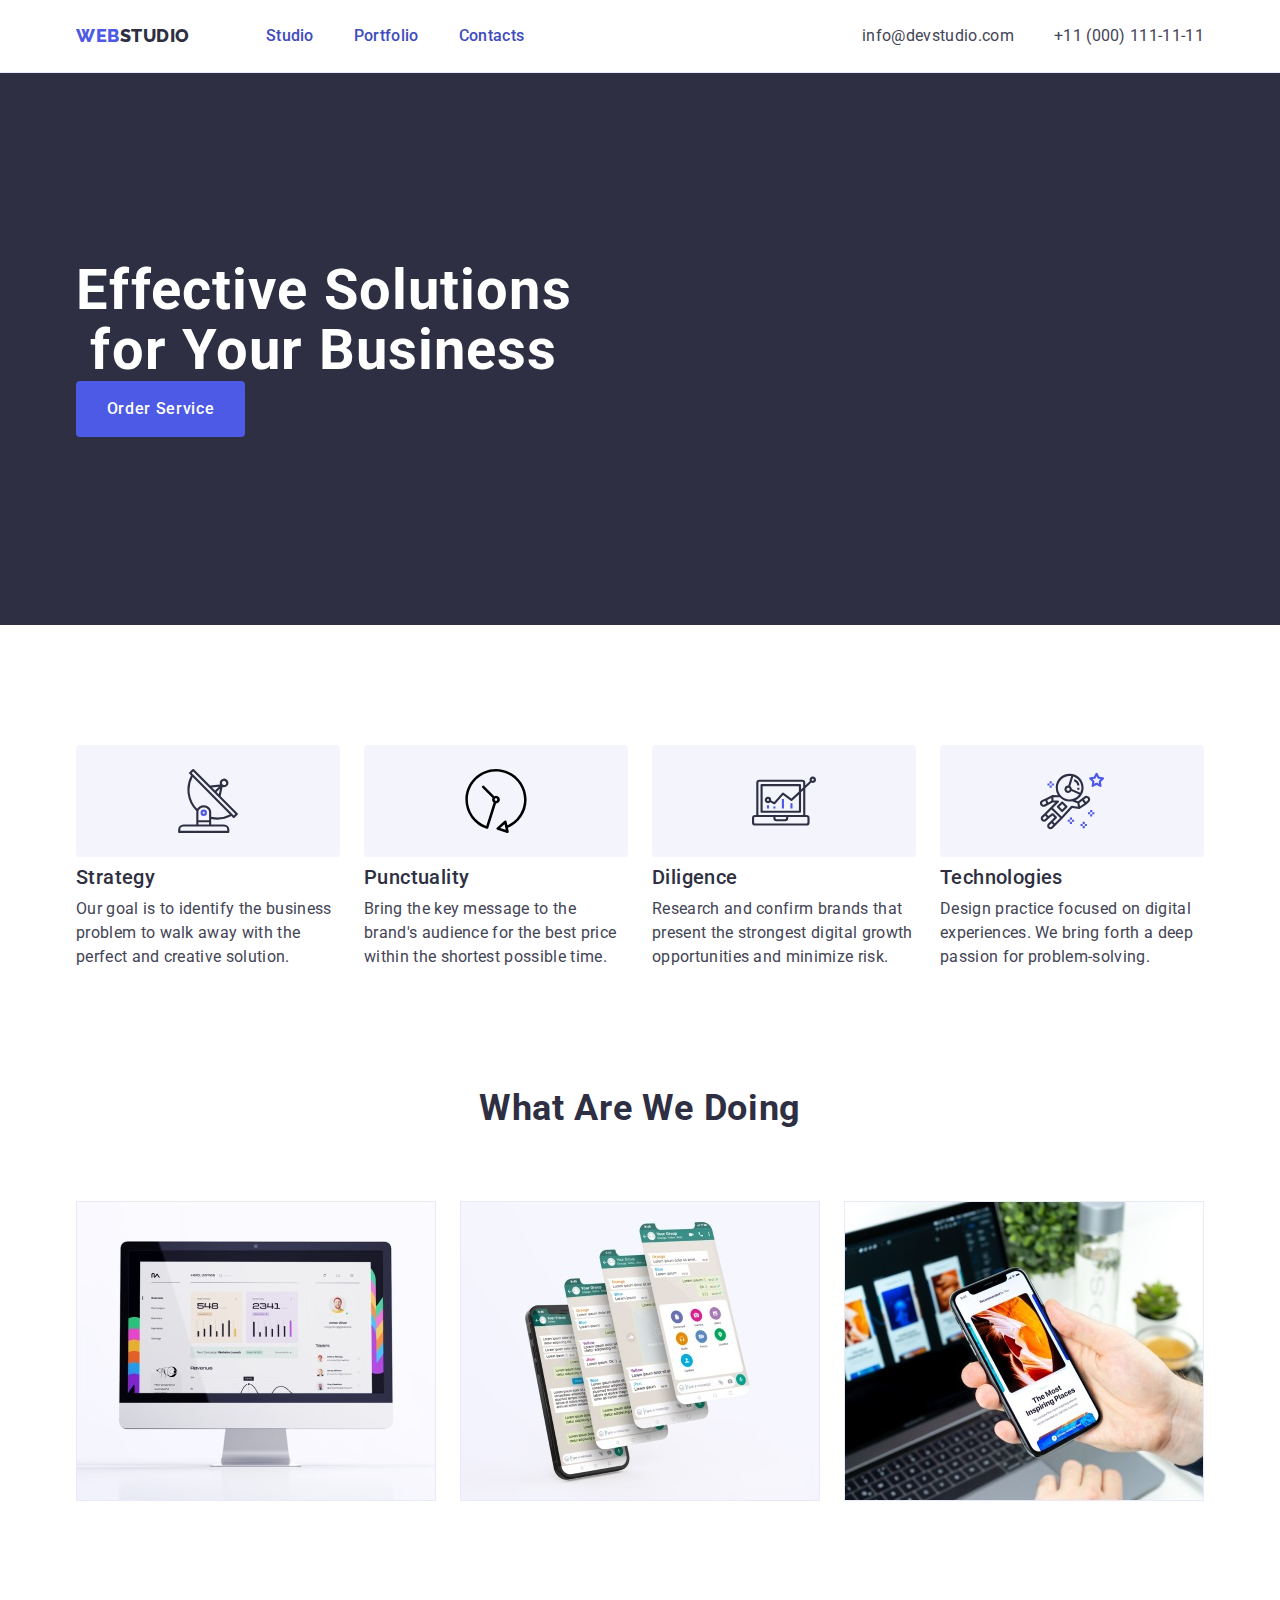
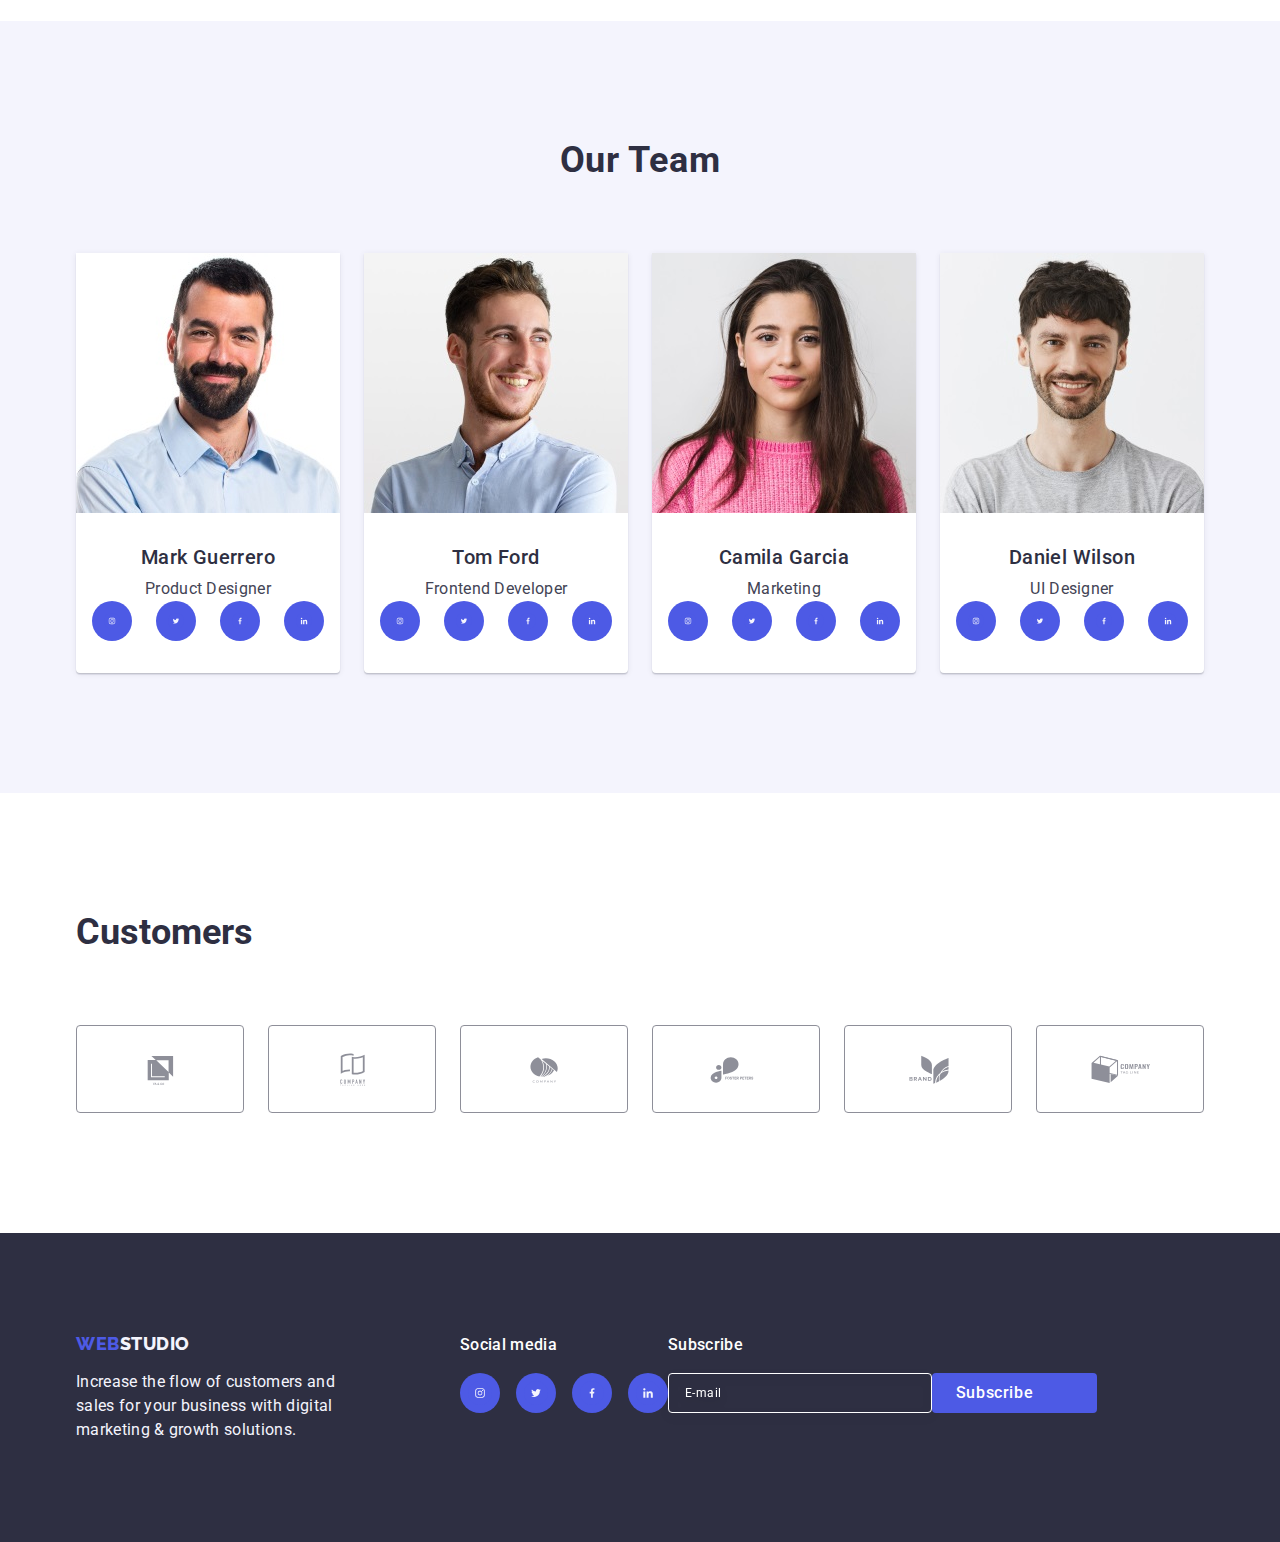
==== index.html @ 35900d27 "4" ====
<!DOCTYPE html>
<html lang="en">
  <head>
    <meta charset="UTF-8" />
    <meta http-equiv="X-UA-Compatible" content="IE=edge" />
    <meta name="viewport" content="width=device-width, initial-scale=1.0" />
    <meta name="description" content="WebStudio - effective solutions for your business" />
    <link rel="preconnect" href="https://fonts.googleapis.com">
    <link rel="preconnect" href="https://fonts.gstatic.com" crossorigin>
    <link href="https://fonts.googleapis.com/css2?family=Raleway:wght@800&family=Roboto:wght@400;500;700;900&display=swap" rel="stylesheet">
    <link rel="stylesheet" href="https://cdn.jsdelivr.net/npm/modern-normalize@2.0.0/modern-normalize.min.css">
    <link rel="stylesheet" href="./css/styles.css" />
    <title>WebStudio</title>
  </head>
  <body>
    <!--Header section-->
    <header class="header">
      <div class="cont container">
      <nav class="nav">
        <a href="./index.html" class="link link-logo">Web<span class="stu">Studio</span></a>
        <ul class="list listnav">
          <li><a href="./index.html" class="link link-nav">Studio</a></li>
          <li><a href="./portfolio.html" class="link link-nav">Portfolio</a></li>
          <li><a href="" class="link link-nav">Contacts</a></li>
        </ul>
      </nav>
      <address class="adress">
      <ul class="list listi">
        <li><a href="mailto:info@devstudio.com" class="link link-ad">info@devstudio.com</a></li>
        <li><a href="tel:+110001111111" class="link link-ad">+11 (000) 111-11-11</a></li>
      </ul> 
      </address>
      </div>
    </header>
  <!-- Main block -->
    <main> 
      <!--Section 1-->
<section class="sec">
  <div class="container"> 
  <h1 class="has">Effective Solutions for Your Business</h1>
  <button class="but" type="button" data-modal-open>Order Service</button>
  </div>
</section>
      <!--Section 2-->
<section class="sect"> 
  <div class="container">
  <h2 class="visually-hidden">Section 2</h2>
  <ul class="list liss">
    <li class="lili"> <div class="icons"><svg width="64" height="64"><use href="./images/icons.svg#antenna-1"></use></svg></div><h3 class="zagolovok">Strategy</h3>
    <p class="paragraf">Our goal is to identify the business problem to walk away with the perfect and creative solution.</p>
    </li>
    <li class="lili"><div class="icons"><svg width="64" height="64"><use href="./images/icons.svg#Vector"></use></svg></div><h3 class="zagolovok">Punctuality</h3>
    <p class="paragraf">Bring the key message to the brand's audience for the best price within the shortest possible time.</p>
    </li>
    <li class="lili"><div class="icons"><svg width="64" height="64"><use href="./images/icons.svg#diagram-1"></use></svg></div><h3 class="zagolovok">Diligence</h3>
    <p class="paragraf">Research and confirm brands that present the strongest digital growth opportunities and minimize risk.</p>
    </li>
    <li class="lili"><div class="icons"><svg width="64" height="64"><use href="./images/icons.svg#astronaut-1"></use></svg></div><h3 class="zagolovok">Technologies</h3>
    <p class="paragraf">Design practice focused on digital experiences. We bring forth a deep passion for problem-solving.</p>
    </li>
  </ul>  
</div>
</section>
      <!--Section 3-->
      <section class="sectio"> 
        <div class="container">
  <h2 class="zgg">What are we doing</h2>
        <ul class="list liss">
        <li class="lilit"><img src="./images/hero/im1.jpg" alt="Data Analysis" width="360" height="300"></li>
        <li class="lilit"><img src="./images/hero/im2.jpg" alt="Social Media and Messenger Analysis" width="360" height="300"></li>
        <li class="lilit"><img src="./images/hero/im3.jpg" alt="Synchronization of business processes in a mobile phone and on a computer" width="360" height="300"></li>
          </ul>
        </div>
      </section>
      <!--Section 4-->
      <section class="secn">
        <div class="container">
        <h2 class="zgg">Our Team</h2>
        
        <ul class="list liss">
          <li class="pun"><img src="./images/team/img1.jpg" alt="Product Designer Mark Guerrero" width="264" height="260">
            <div class="employ">
              <h3 class="zagolovok zago">Mark Guerrero</h3>
          <p class="paragraf para">Product Designer</p>
          <ul class="social">
            <li class="soc"><a href="" class="posil"><svg class="svgclas" width="16" height="16"><use href="./images/icons.svg#Instagram"></use></svg></a></li>
            <li class="soc"><a href="" class="posil"><svg class="svgclas" width="16" height="16"><use href="./images/icons.svg#Twitter"></use></svg></a></li>
            <li class="soc"><a href="" class="posil"><svg class="svgclas" width="16" height="16"><use href="./images/icons.svg#Facebook"></use></svg></a></li>
            <li class="soc"><a href="" class="posil"><svg class="svgclas" width="16" height="16"><use href="./images/icons.svg#Linkedin"></use></svg></a></li>
                          </ul>
        </div></li>
          <li class="pun"><img src="./images/team/img2.jpg" alt="Frontend Developer Tom Ford" width="264" height="260">
            <div class="employ">
              <h3 class="zagolovok zago">Tom Ford</h3>
            <p class="paragraf para">Frontend Developer</p>
            <ul class="social">
              <li class="soc"><a href="" class="posil"><svg class="svgclas" width="16" height="16"><use href="./images/icons.svg#Instagram"></use></svg></a></li>
              <li class="soc"><a href="" class="posil"><svg class="svgclas" width="16" height="16"><use href="./images/icons.svg#Twitter"></use></svg></a></li>
              <li class="soc"><a href="" class="posil"><svg class="svgclas" width="16" height="16"><use href="./images/icons.svg#Facebook"></use></svg></a></li>
              <li class="soc"><a href="" class="posil"><svg class="svgclas" width="16" height="16"><use href="./images/icons.svg#Linkedin"></use></svg></a></li>
                            </ul>
          </div></li>
          <li class="pun"><img src="./images/team/img3.jpg" alt="Marketing Camila Garcia" width="264" height="260"><div class="employ">
            <h3 class="zagolovok zago">Camila Garcia</h3>
            <p class="paragraf para">Marketing</p> 
            <ul class="social">
              <li class="soc"><a href="" class="posil"><svg class="svgclas" width="16" height="16"><use href="./images/icons.svg#Instagram"></use></svg></a></li>
              <li class="soc"><a href="" class="posil"><svg class="svgclas" width="16" height="16"><use href="./images/icons.svg#Twitter"></use></svg></a></li>
              <li class="soc"><a href="" class="posil"><svg class="svgclas" width="16" height="16"><use href="./images/icons.svg#Facebook"></use></svg></a></li>
              <li class="soc"><a href="" class="posil"><svg class="svgclas" width="16" height="16"><use href="./images/icons.svg#Linkedin"></use></svg></a></li>
                            </ul></div></li>
          <li class="pun"><img src="./images/team/img4.jpg" alt="UI Designer Daniel Wilson" width="264" height="260"><div class="employ">
            <h3 class="zagolovok zago">Daniel Wilson</h3>
            <p class="paragraf para">UI Designer</p>
            <ul class="social">
              <li class="soc"><a href="" class="posil"><svg class="svgclas" width="16" height="16"><use href="./images/icons.svg#Instagram"></use></svg></a></li>
              <li class="soc"><a href="" class="posil"><svg class="svgclas" width="16" height="16"><use href="./images/icons.svg#Twitter"></use></svg></a></li>
              <li class="soc"><a href="" class="posil"><svg class="svgclas" width="16" height="16"><use href="./images/icons.svg#Facebook"></use></svg></a></li>
              <li class="soc"><a href="" class="posil"><svg class="svgclas" width="16" height="16"><use href="./images/icons.svg#Linkedin"></use></svg></a></li>
                            </ul>
          </div></li>
     </ul>     
    </div>
      </section>
      <!--Section 5-->
      <section class="sectii">
        <div class="container">
<h2 class="zaz">Customers</h2>
<ul class="spis">
<li class="persh"><a href="" class="pos"><svg class="citi" width="104" height="56"><use href="./images/icons.svg#Client-1"></use></svg></a></li>
<li class="persh"><a href="" class="pos"><svg class="citi" width="104" height="56"><use href="./images/icons.svg#Client-2"></use></svg></a></li>
<li class="persh"><a href="" class="pos"><svg class="citi" width="104" height="56"><use href="./images/icons.svg#Client-3"></use></svg></a></li>
<li class="persh"><a href="" class="pos"><svg class="citi" width="104" height="56"><use href="./images/icons.svg#Client-4"></use></svg></a></li>
<li class="persh"><a href="" class="pos"><svg class="citi" width="104" height="56"><use href="./images/icons.svg#Client-5"></use></svg></a></li>
<li class="persh"><a href="" class="pos"><svg class="citi" width="104" height="56"><use href="./images/icons.svg#Client-6"></use></svg></a></li>
</ul>
        </div>
      </section>
      </main>
     <!--Footer Section--> 
     <footer class="foo"> 
      <div class="container con">
        <div class="divcla">
      <a href="./index.html" class="link link-logo logolo">Web<span class="stf">Studio</span></a>
        <p class="pha"> Increase the flow of customers and sales for your business with digital marketing & growth solutions.</p>
      </div>
      <div><p class="inno">Social media</p>
      <ul class="spispi">
        <li class="per"><a href="" class="possil"><svg class="wow" width="24" height="24"><use href="./images/icons.svg#Instagram"></use></svg></a></li>
        <li class="per"><a href="" class="possil"><svg class="wow" width="24" height="24"><use href="./images/icons.svg#Twitter"></use></svg></a></li>
        <li class="per"><a href="" class="possil"><svg class="wow" width="24" height="24"><use href="./images/icons.svg#Facebook"></use></svg></a></li>
        <li class="per"><a href="" class="possil"><svg class="wow" width="24" height="24"><use href="./images/icons.svg#Linkedin"></use></svg></a></li>  
      </ul>
      </div>
      <div class="form">
    <p class="parfoot">Subscribe</p>
    <form class="formcla">
      <label class="labcla">
<input class="incla" type="email" name="subscribe" placeholder="E-mail" />
</label>
<button type="submit" class="cnopochka">Subscribe<svg class="piggy" width="24" height="24"><use href="./images/frames.svg#Frame3"></use></svg></button>
    </form>
      </div>
    </div>
  </footer>
  <!--Modal Window--> 
  <div class="modik is-hidden" data-modal>
    <div class="window">
 <button class="knop" type="button" data-modal-close><svg class="rat" width="8" height="8"><use href="./images/icons.svg#modal-bg"></use></svg></button>
    </div>
  </div>
    <script src="./js/modal.js"></script>
      </body>
      </html>
---- css/styles.css ----
:root {

    --page-background: #ffffff;
}




h1, 
h2, 
h3, 
h4, 
h5, 
h6, 
p {
    margin: 0;
}

ul,
ol {
    list-style: none;
    margin: 0;
    padding: 0; 
}

body {
    font-family: "Roboto", sans-serif;
    color: #434455;
    background-color: #ffffff;
}

.header {
    border-bottom: 1px solid #e7e9fc;
    box-shadow: 0px 2px 1px rgba(46, 47, 66, 0.08), 0px 1px 1px rgba(46, 47, 66, 0.16), 0px 1px 6px rgba(46, 47, 66, 0.08);

}

.cont {
    display: flex;
}

.container {
    width: 1158px;
    margin: 0 auto;
    padding: 0 15px;

}

.nav {
    display: flex;
    align-items: center;
}

.listnav {
    display: flex;
    gap: 40px;
}

.link {
    text-decoration: none;
}

.link:hover,
.link:focus {
    color: #404bbf;
}

img {
    display: block;
}

.linki {
    display: block;
    transition: box-shadow 250ms cubic-bezier(0.4, 0, 0.2, 1);
}

.linki:hover,
.linki:focus {
    box-shadow: 0px 1px 6px rgba(46, 47, 66, 0.08), 0px 1px 1px rgba(46, 47, 66, 0.16), 0px 2px 1px rgba(46, 47, 66, 0.08);
}


.link-logo {
    color: #4D5AE5;
    font-family: "Raleway", sans-serif;
    font-weight: 800;
    font-style: normal;
    font-size: 18px;
    line-height: 1.17;
    letter-spacing: 0.03em;
    text-transform: uppercase;
    margin-right: 76px;
}


.stu {
    color: #2e2f42;
}

.stf {
    color: #f4f4fd;
}

.pha {
    line-height: 1.5;
    color: #F4F4FD;
    letter-spacing: 0.02em;
    max-width: 264px;
}

.list {
    list-style: none;
}

.listi {
    display: flex;
    gap: 40px;
}

.liss {
    display: flex;
    gap: 24px;
}

.lili {
    width: calc((100% - 72px) / 4);
}

.lilit {
    width: calc((100% - 48px) / 3);
}

.link-nav {
    font-weight: 500;
    font-size: 16px;
    line-height: 1.5;
    letter-spacing: 0.02em;
    color: #2e2f42;
    padding: 24px 0;
    transition: color 250ms cubic-bezier(0.4, 0, 0.2, 1);
    position: relative;
    color: #404bbf;
}

.link-nav:hover,
.link-nav:focus {
    color: #404bbf;
}

.link-nav::after {
    content: '';
    position: absolute;
    left: 0; 
    bottom: -1px;
    height: 4px;
    background-color: #404bbf;
    border-radius: 2px;
}



.adress {
    font-style: normal;
    margin-left: auto;
}


.link-ad {
    font-size: 16px;
    line-height: 1.5;
    letter-spacing: 0.02em;
    color: #434455;
    padding: 24px 0;
    display: flex;
    gap: 40px;
    transition: color 250ms cubic-bezier(0.4, 0, 0.2, 1);
}

.sec {
    background-color: #2e2f42;
    padding: 188px 0;
    background-image: linear-gradient(rgba(46, 47, 66, 0.7), rgba(46, 47, 66, 0.7)), url(../images/img-name.jpeg);
    max-width: 1440px;
    background-repeat: no-repeat;
    background-position: center;
    background-size: cover;
}

.icons {
    display: flex; 
    align-items: center;
    justify-content: center;
    height: 112px;
    background-color: #f4f4fd;
    border-radius: 4px;
    margin-bottom: 8px;
}





.has {
    font-size: 56px;
    line-height: 1.07;
    text-align: center;
    letter-spacing: 0.02em;
    color: #ffffff;
    max-width: 496px;
}

.but {
    background-color: #4D5AE5;
    font-family: "Roboto", sans-serif;
    font-weight: 500;
    font-size: 16px;
    line-height: 1.5;
    letter-spacing: 0.04em;
    color: #ffffff;
    display: block;
    min-width: 169px;
    height: 56px;
    border: none;
    border-radius: 4px; 
    cursor: pointer;
    transition: background-color 250ms cubic-bezier(0.4, 0, 0.2, 1);
}

.sect {
    padding: 120px 0;

}

.but:hover,
.but:focus {
    background-color: #404BBF;
}


button {
    cursor: pointer;
 background-color: #F4F4FD;
 color: #4D5AE5;
}

.zagolovok {
    font-weight: 500;
    font-size: 20px;
    line-height: 1.2;
    letter-spacing: 0.02em;
    color: #2e2f42;
    margin-bottom: 8px; 
}

.zago {
    text-align: center;
    margin-bottom: 8px;
}

.para {
    text-align: center;
}


.paragraf {
    font-size: 16px;
    line-height: 1.5;
    letter-spacing: 0.02em;
    color: #434455;

}



.kart {
    position: relative;
    overflow: hidden;
}

.parik {
    position: absolute; 
    top: 0; 
    font-size: 16px;
    line-height: 1.5; 
    letter-spacing: 0.02em;
    color: #f4f4fd;
    padding: 40px 32px;
    background-color: #4d5ae5;
    height: 100%;
    width: 100%;
    transform: translateY(100%);
    transition: transform 250ms cubic-bezier(0.4, 0, 0.2, 1);
}

.linki:hover .parik,
.linki:focus .parik {
    transform: translateY(0%);
}

.sectio {
    padding-bottom: 120px;
}


.zgg {
    font-size: 36px;
    line-height: 1.11;
    text-align: center;
    letter-spacing: 0.02em;
    text-transform: capitalize;
    color: #2e2f42;
    margin-bottom: 72px;
}


.secn {
    background-color: #F4F4FD;
    padding: 120px 0;
}

.foo {
    background-color:#2e2f42;
    padding: 100px 0;
}

.logolo {
    display: inline-block;
    margin-bottom: 16px;
}


.pun {
    background-color: #FFFFFF; 
    width: calc((100% - 72px) / 4);
    border-radius: 0px 0px 4px 4px;
    box-shadow: 0px 1px 6px rgba(46, 47, 66, 0.08), 0px 1px 1px rgba(46, 47, 66, 0.16), 0px 2px 1px rgba(46, 47, 66, 0.08);
}

.employ {
    padding: 32px 16px;
    padding: 32px 0;

}

.social {
    display: flex;
    justify-content: center;
    gap: 24px;
}


.soc {
    width: 40px;
    height: 40px;
}

.posil {
    width: 100%;
    height: 100%;
    background-color: #4d5ae5;
    border-radius: 50%;
    display: flex;
    align-items: center; 
    justify-content: center;
    transition: background-color 250ms cubic-bezier(0.4, 0, 0.2, 1);
}

.posil:hover,
.posil:focus {
    background-color: #404bbf;
}

.sectii {
    padding-top: 120px;
    padding-bottom: 120px;

}

.zaz {
    font-size: 36px;
    line-height: 1.11;
    color: #2e2f42;
    margin-bottom: 72px;
}

.spis {
    display: flex;
    gap: 24px; 
}

.persh {
    width: calc((100% - 120px) / 6);
    height: 88px;
}


.pos {
    width: 100%;
    height: 100%;
    border-radius: 4px;
    display: flex;
    align-items: center;
    justify-content: center;
    color: #8e8f99;
    border-color: #404bbf;
    border: 1px solid #8e8f99;
    transition: border-color 250ms cubic-bezier(0.4, 0, 0.2, 1), color 250ms cubic-bezier(0.4, 0, 0.2, 1);
}

.pos:hover,
.pos:focus {
    border-color: #404bbf; 
    color: #404bbf;
} 

.citi {
    fill: currentColor;
}


.svgclas {
    fill: #f4f4fd;
}

.con {
    display: flex;
    align-items: baseline;
}

.divcla {
    margin-right: 120px;
}


.inno {
    font-weight: 500;
    font-size: 16px;
    line-height: 1.5;
    letter-spacing: 0.02em;
    color: #FFFFFF;
    margin-bottom: 16px;

}


.spispi  {
    display: flex; 
    gap: 16px; 
}

.per {
    width: 40px;
    height: 40px;
}

.possil {
    width: 100%;
    height: 100%;
    background-color: #4d5ae5;
    border-radius: 50%;
    display: flex;
    align-items: center;
    justify-content: center;
    transition: background-color 250ms cubic-bezier(0.4, 0, 0.2, 1);
}

.possil:hover,
.possil:focus {
    background-color: #31d0aa;
    color: #404bbf;
} 

.wow {
    fill: #f4f4fd;
}


.modik {
    position: fixed;
    top: 0;
    left: 0;
    width: 100%;
    height: 100%;
    background-color: rgba(46, 47, 66, 0.4);
    transition: opacity 250ms cubic-bezier(0.4, 0, 0.2, 1), visibility 250ms cubic-bezier(0.4, 0, 0.2, 1);
}

.is-hidden {
    opacity: 0;
    visibility: hidden;
    pointer-events: none; 
}

.window {
    position: absolute;
    top: 50%;
    left: 50%;
    transform: translate(-50%, -50%) scale(1);
    width: 408px;
    min-height: 584px; 
    background: #fcfcfc;
    box-shadow: 0px 1px 1px rgba(0, 0, 0, 0.14), 0px 1px 3px rgba(0, 0, 0, 0.12), 0px 2px 1px rgba(0, 0, 0, 0.2);
    border-radius: 4px;
    transition: transform 250ms cubic-bezier(0.4, 0, 0.2, 1);
}


.knop {
    position: absolute;
    top: 24px;
    right: 24px;
    width: 24px;
    height: 24px; 
    border-radius: 50%;
    display: flex; 
    align-items: center;
    justify-content: center; 
    background-color: #e7e9fc;
    border: 1px solid rgba(0, 0, 0, 0.1);
    padding: 0;
    cursor: pointer;
    transition: background-color 250ms cubic-bezier(0.4, 0, 0.2, 1), border 250ms cubic-bezier(0.4, 0, 0.2, 1);
}

.knop:hover,
.knop:focus {
    background-color: #404bbf; 
    border: none; 
}

.rat {
    transition: fill 250ms cubic-bezier(0.4, 0, 0.2, 1);
}

.knop:hover .rat,
.knop:focus .rat {
    fill: #ffffff;
}

button:hover,
button:focus {
    cursor: pointer;
 background-color: #F4F4FD;
 color: #4D5AE5;
    text-decoration: underline;
    text-decoration-color: violet;
}

button:active {
    cursor: pointer;
 background-color: #F4F4FD;
 color: #4D5AE5;
    text-decoration: underline;
    text-decoration-color: violet;

}

.all {
    font-family: "Roboto", sans-serif;
    font-weight: 500;
    font-size: 16px;
    line-height: 1.5;
    letter-spacing: 0.04em;
    color: #4d5ae5;
    cursor: pointer;
    background-color: #F4F4FD;
    padding: 12px 24px;
    border: 1px solid #e7e9fc;
    border-radius: 4px;
    transition: color 250ms cubic-bezier(0.4, 0, 0.2, 1), background-color 250ms cubic-bezier(0.4, 0, 0.2, 1), border-color 250ms cubic-bezier(0.4, 0, 0.2, 1), box-shadow 250ms cubic-bezier(0.4, 0, 0.2, 1);
}

.all:hover,
.all:focus {
    cursor: pointer;
    color: #FFFFFF;
    background-color: #404BBF;
    border: 1px solid transparent;
    box-shadow: 0px 3px 1px rgba(0, 0, 0, 0.1), 0px 2px 1px rgba(0, 0, 0, 0.08), 0px 2px 2px rgba(0, 0, 0, 0.12);
}

.secsec {
    padding-top: 96px; 
    padding-bottom: 120px;
}

.listik {
    display: flex;
    justify-content: center; 
    gap: 24px; 
    margin-bottom: 72px;
}

.listtt {
    display: flex;
    flex-wrap: wrap; 
    column-gap: 24px;
    row-gap: 48px;
}

.spisok {
    width: calc((100% - 48px) / 3);
}


.konta {
    padding: 32px 16px;
    border: 1px solid #e7e9fc;
    border-top: none;
}



.visually-hidden {
        position: absolute;
        width: 1px;
        height: 1px;
        margin: -1px;
        border: 0;
        padding: 0;
        
        white-space: nowrap;
        clip-path: inset(100%);
        clip: rect(0 0 0 0);
        overflow: hidden;
      }


      .form {
        gap: 24px;
      }
  
      .parfoot {
        margin-bottom: 16px;
        font-weight: 500;
        font-size: 16px;
        line-height: 1.5; 
        letter-spacing: 0.02em;
        color: #ffffff;
      }

      .formcla {
        display: flex;
      }

      .labcla {

      }
      

      .incla {
        width: 264px;
        height: 40px; 
        border: 1px solid #ffffff;
        background-color: transparent;
        font-size: 12px;
        line-height: 1.5;
        letter-spacing: 0.04em;
        padding-left: 16px; 
        filter: drop-shadow(0px 4px 4px rgba(0, 0, 0, 0.15)); 
        border-radius: 4px;
        color: #ffffff;

      }

      placeholder {
        
      }

      input::placeholder {
        color: #ffffff;
    }

      .cnopochka {
        min-width: 165px; 
        height: 40px;
        display: flex; 
        justify-content: center; 
        align-items: center;
        font-family: "Roboto", sans-serif;
        font-size: 16px;
        font-weight: 500;
        line-height: 1.5;
        letter-spacing: 0.04em;
        color: #ffffff;
        cursor: pointer;
        background-color: #4D5AE5;
        border: none;
        border-radius: 4px;

      }

      .piggy {
        margin-left: 16px;
        
      }
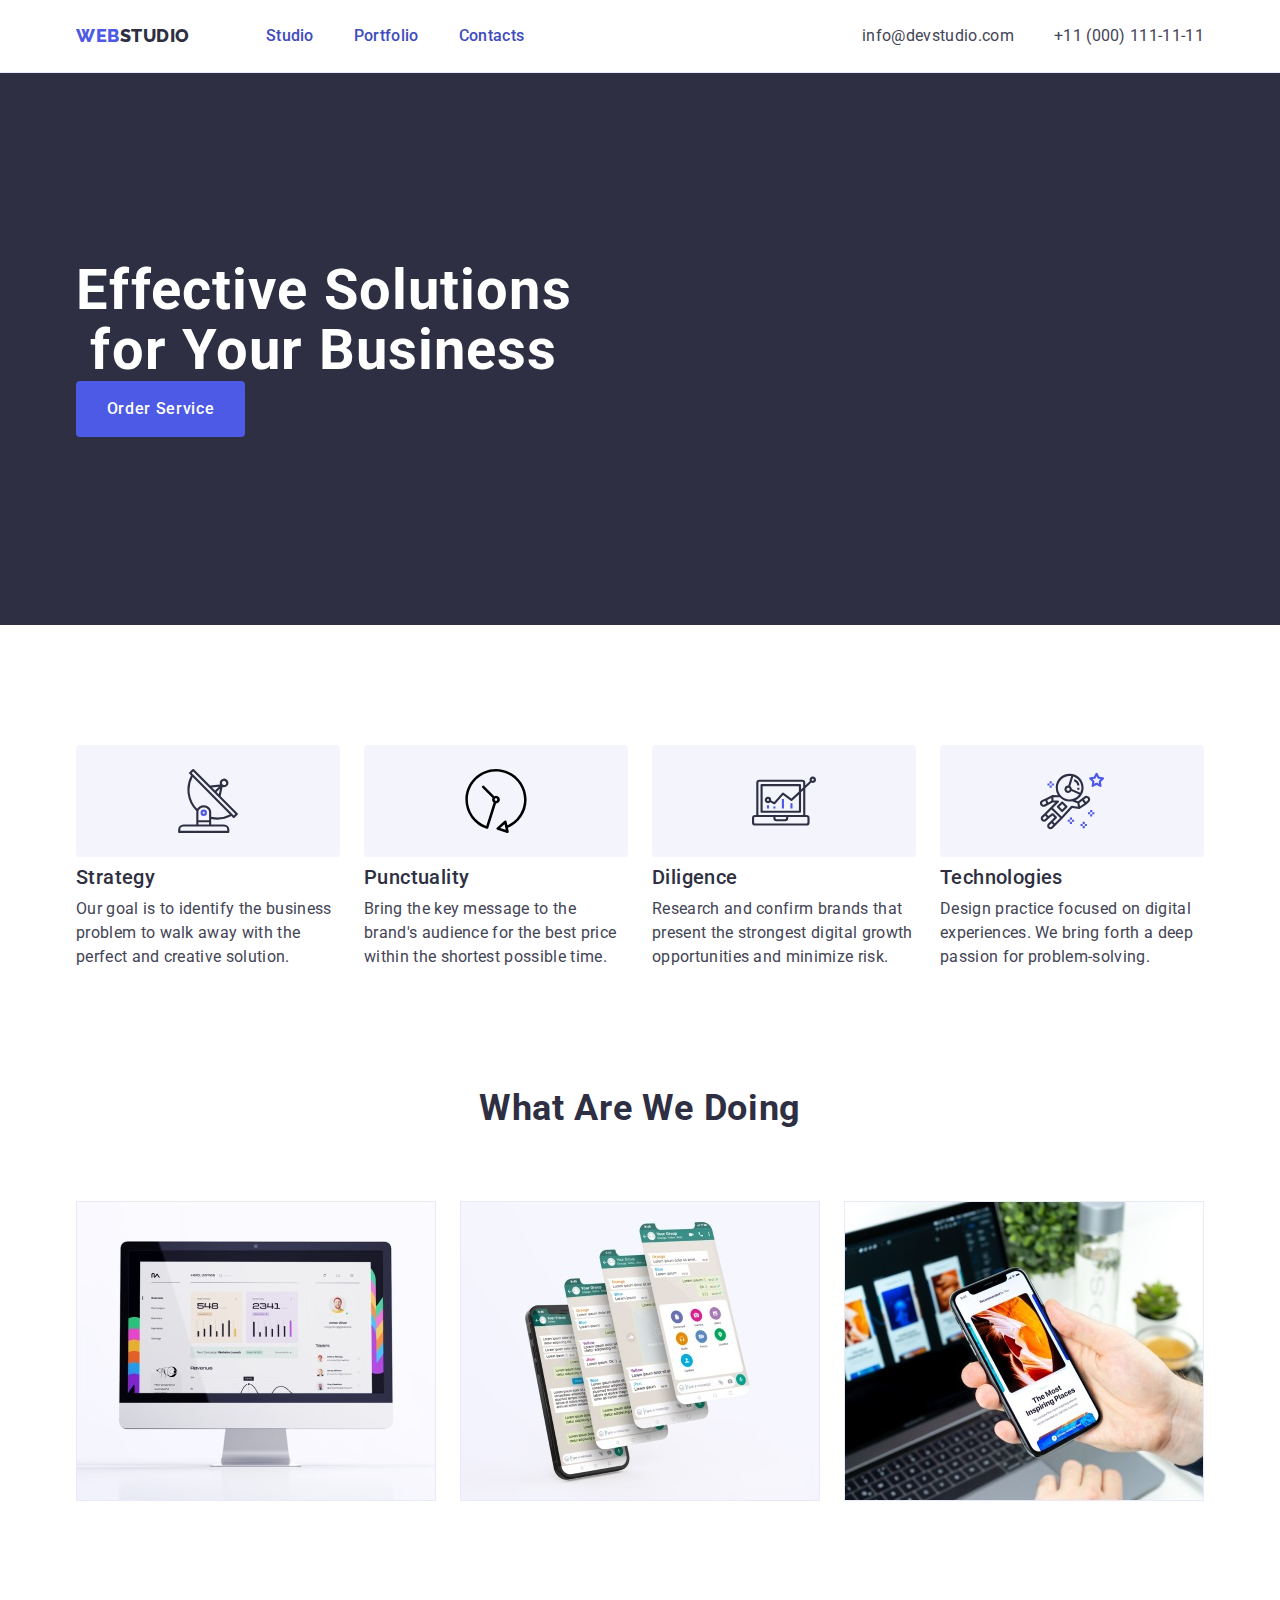
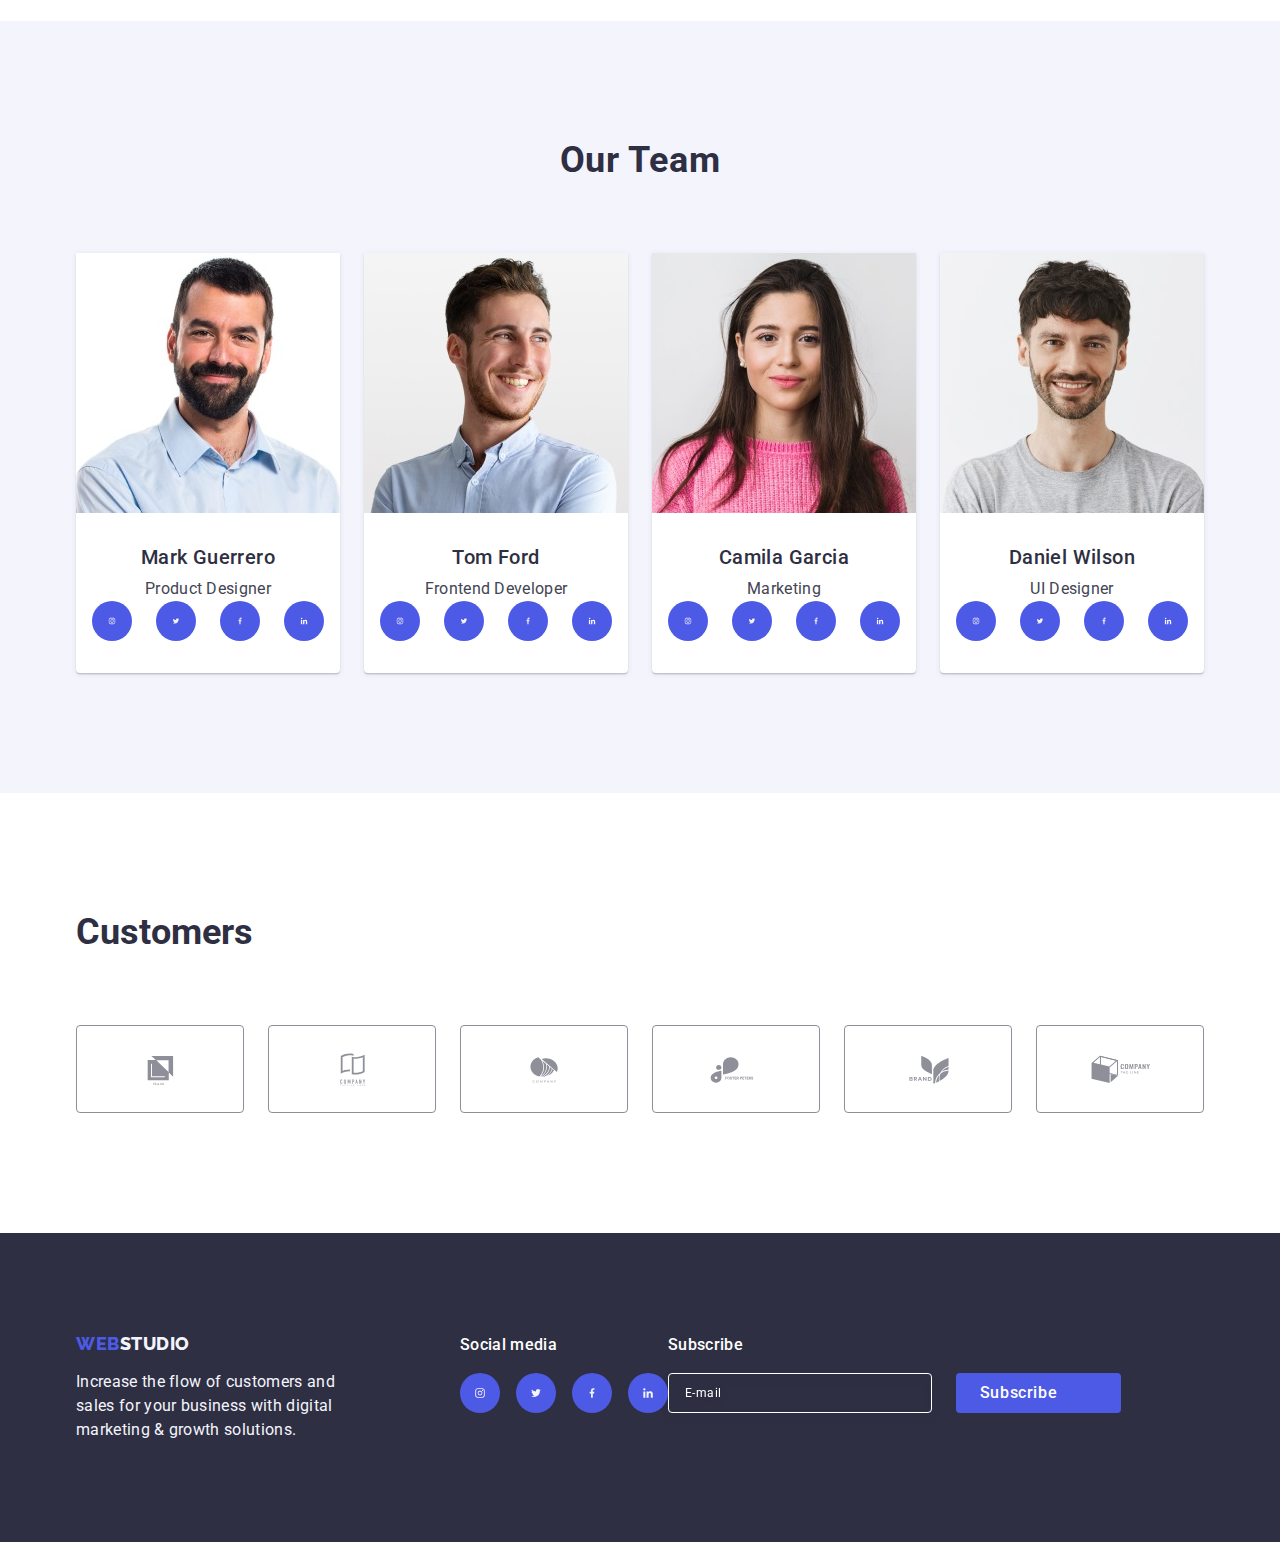
==== commit 8155b104: "6" ====
--- a/index.html
+++ b/index.html
@@ -167,8 +167,41 @@
   <div class="modik is-hidden" data-modal>
     <div class="window">
  <button class="knop" type="button" data-modal-close><svg class="rat" width="8" height="8"><use href="./images/icons.svg#modal-bg"></use></svg></button>
+<p class="parikmod"></p>  
+  <form class="formama">
+    <div class="forma">
+    <label class="lalala" for="user-name">Name</label>
+    <div class="odivo">
+<input class="user-class" type="text" name="user-name" id="user-name" />
+<svg class="modalimg" width="18" height="24"><use href="./images/frames.svg#Frame1"></use></svg>
+</div>
+</div>
+<div class="forma">
+  <label class="lalala" for="user-phone">Phone</label>
+  <div class="odivo">
+    <input class="user-class" type="text" name="user-phone" id="user-phone" />
+    <svg class="modalimg" width="18" height="24"><use href="./images/frames.svg#Phone-black-18dp1"></use></svg>
+    </div>
+</div>
+<div class="forma">
+  <label class="lalala" for="user-email">Email</label>
+  <div class="odivo">
+    <input class="user-class" type="text" name="user-email" id="user-email" />
+    <svg class="modalimg" width="18" height="24"><use href="./images/frames.svg#Email-black-18dp1"></use></svg>
     </div>
   </div>
+    <div class="comment">
+      <label class="lalala" for="user-comment">Comment</label>
+      <textarea class="texta" name="user-comment" placeholder="Text input" id="user-comment" ></textarea>
+</div>
+<div class="checkbox">
+  <label class="lacheck" for="user-privacy"><span class="spaspa"><svg class="kartin" width="10" height="8"><use href="./images/frames.svg#Checkbox"></use></svg></span>I accept the terms and conditions of the<a href="" class="linkkk">Privacy Policy</a></label>
+  <imput class="check visually-hidden" type="checkbox" value="true" name="user-privacy" id="user-privacy" />
+</div>
+<button class="knooo" type="submit">Send</button>
+</form>
+</div>
+</div>
     <script src="./js/modal.js"></script>
       </body>
       </html>
--- a/css/styles.css
+++ b/css/styles.css
@@ -502,6 +502,7 @@
     box-shadow: 0px 1px 1px rgba(0, 0, 0, 0.14), 0px 1px 3px rgba(0, 0, 0, 0.12), 0px 2px 1px rgba(0, 0, 0, 0.2);
     border-radius: 4px;
     transition: transform 250ms cubic-bezier(0.4, 0, 0.2, 1);
+    padding: 72px 24px 24px 24px;
 }
 
 
@@ -626,9 +627,7 @@
       }
 
 
-      .form {
-        gap: 24px;
-      }
+     
   
       .parfoot {
         margin-bottom: 16px;
@@ -641,6 +640,7 @@
 
       .formcla {
         display: flex;
+        gap: 24px;
       }
 
       .labcla {
@@ -694,3 +694,137 @@
         margin-left: 16px;
         
       }
+
+
+      .parikmod {
+        font-weight: 500;
+        font-size: 16px;
+        line-height: 1.5;
+        text-align: center;
+        letter-spacing: 0.02em;
+        color: #2E2F42;
+        margin-bottom: 16px;
+      }
+
+      .forma {
+        margin-bottom: 8px; 
+      }
+
+      .lalala {
+        font-size: 12px;
+        line-height: 1.17;
+        letter-spacing: 0.04em;
+        color: #8e8f99;
+        display: block;
+        margin-bottom: 4px;
+      }
+
+      .odivo {
+        position: relative;
+      }
+
+      .user-class {
+        width: 100%;
+        height: 40px;
+        border: 1px solid rgba(46, 47, 66, 0.4);
+        border-radius: 4px;
+        background-color: transparent;
+        padding-left: 38px;
+        outline: transparent;
+        transition: border-color 250ms cubic-bezier(0.4, 0, 0.2, 1);
+      }
+
+      .user-class:focus {
+        border-color: #4D5AE5;
+      }
+
+      .modalimg {
+        position: absolute;
+        left: 16px;
+        top: 50%;
+        transform: translateY(-50%);
+        transition: fill 250ms cubic-bezier(0.4, 0, 0.2, 1);
+      }
+
+      .modalimg:focus {
+        fill: #4D5AE5;
+      }
+
+      .comment {
+        margin-bottom: 16px;
+      }
+
+      .texta {
+        width: 100%;
+        height: 120px;
+        font-size: 12px;
+        line-height: 1.17;
+        letter-spacing: 0.04em;
+        color: rgba(46, 47, 66, 0.4);
+        border: 1px solid rgba(46, 47, 66, 0.4);
+        border-radius: 4px;
+        background-color: transparent;
+        padding: 8px 16px;
+        outline: transparent; 
+        resize: none;
+        transition: border-color 250ms cubic-bezier(0.4, 0, 0.2, 1);
+      }
+
+      .texta:focus {
+        border-color: #4D5AE5;
+      }
+
+      .checkbox {
+        margin-bottom: 24px;
+      }
+
+      .check {
+
+      }
+
+      .lacheck {
+        font-size: 12px;
+        line-height: 1.17;
+        letter-spacing: 0.04em;
+        color: #8e8f99;
+      }
+
+      .spaspa {
+        width: 16px;
+        height: 16px;
+        border: 1px solid rgba(46, 47, 66, 0.4);
+        border-radius: 2px;
+        transition: background-color 250ms cubic-bezier(0.4, 0, 0.2, 1), border 250ms cubic-bezier(0.4, 0, 0.2, 1), fill 250ms cubic-bezier(0.4, 0, 0.2, 1);
+        display: inline-flex;
+        align-items: center;
+        justify-content: center;
+        fill: transparent;
+      }
+
+
+      .spaspa input:checked {
+        background-color: #404bbf;
+        border: none;
+        fill: #F4F4FD;
+    }
+
+    .linkkk {
+        color: #4d5ae5;
+    }
+
+    .knooo {
+        display: block;
+        min-width: 169px;
+        height: 56px;
+        font-family: "Roboto", sans-serif;
+        font-size: 16px;
+        font-weight: 500;
+        line-height: 1.5;
+        letter-spacing: 0.04em;
+        color: #ffffff;
+        cursor: pointer;
+        background-color: #4D5AE5;
+        border: none;
+        border-radius: 4px;
+        transition: background-color 250ms cubic-bezier(0.4, 0, 0.2, 1);
+    }
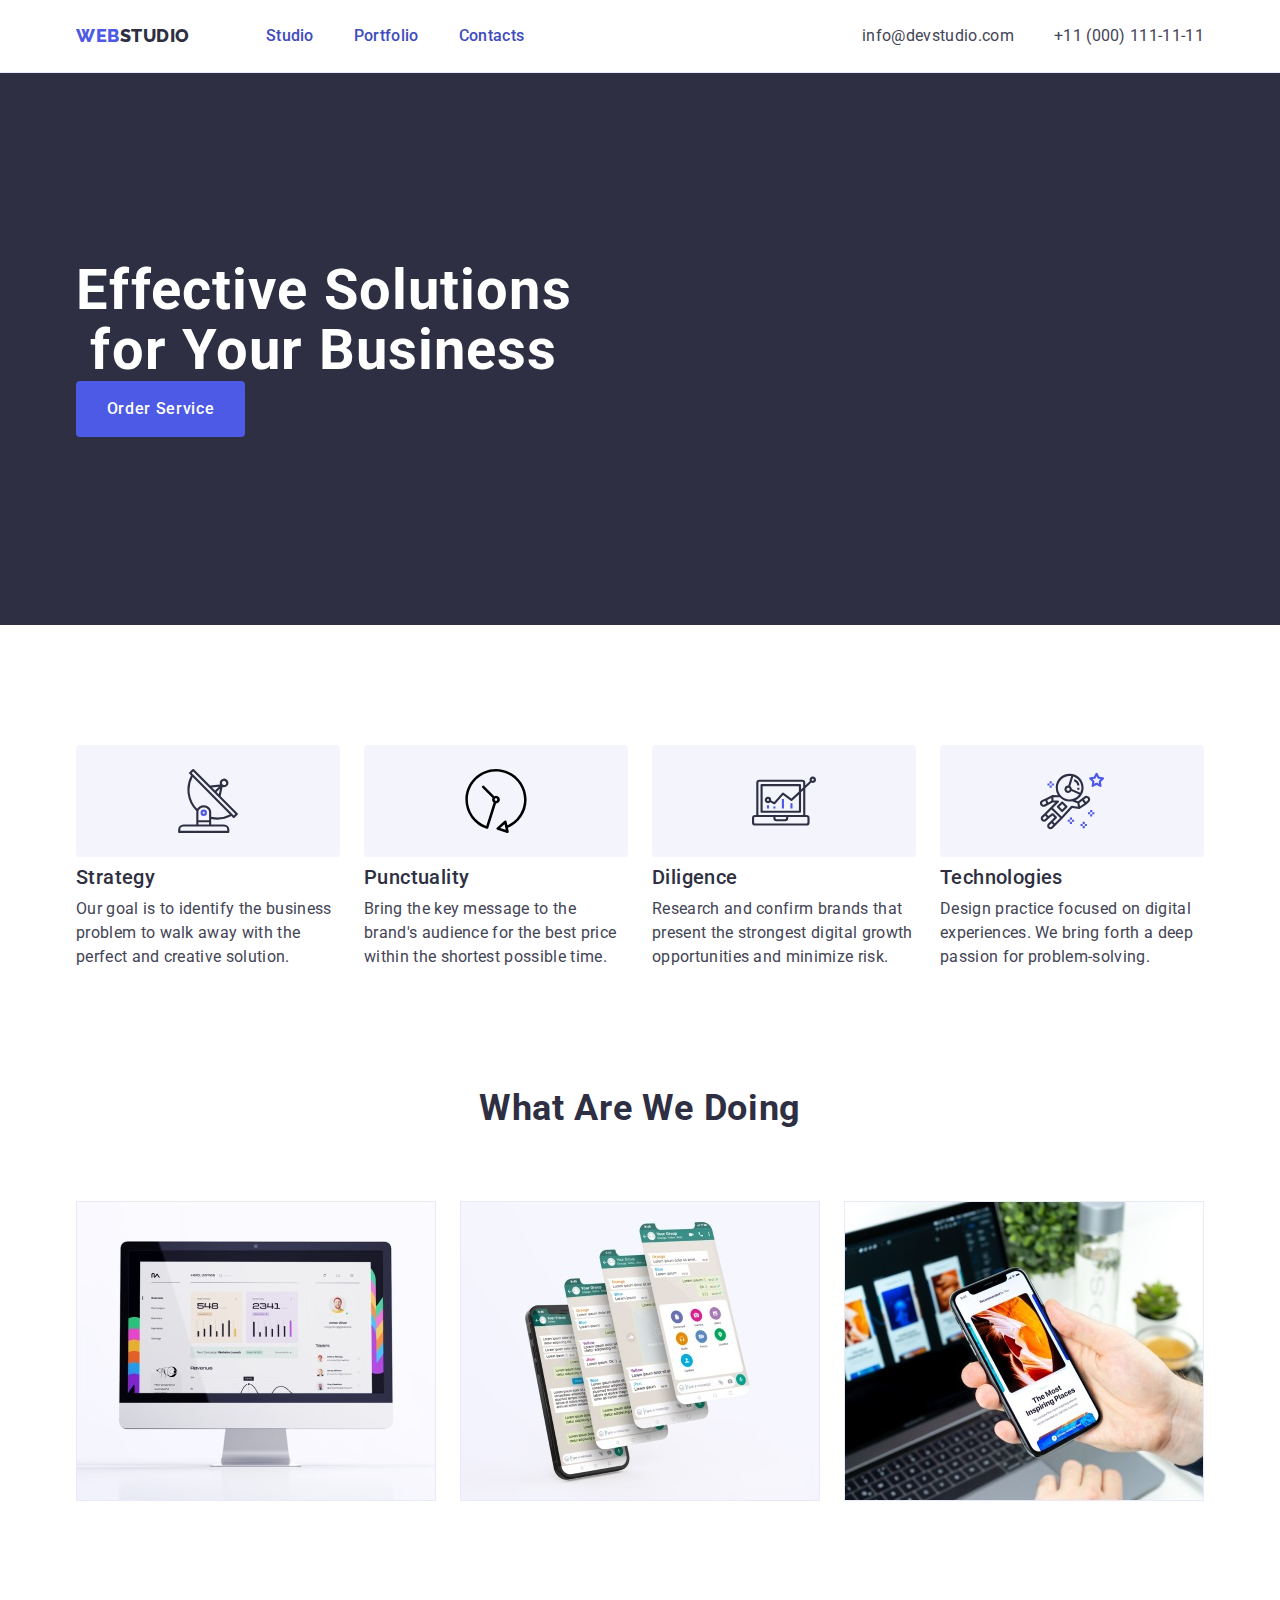
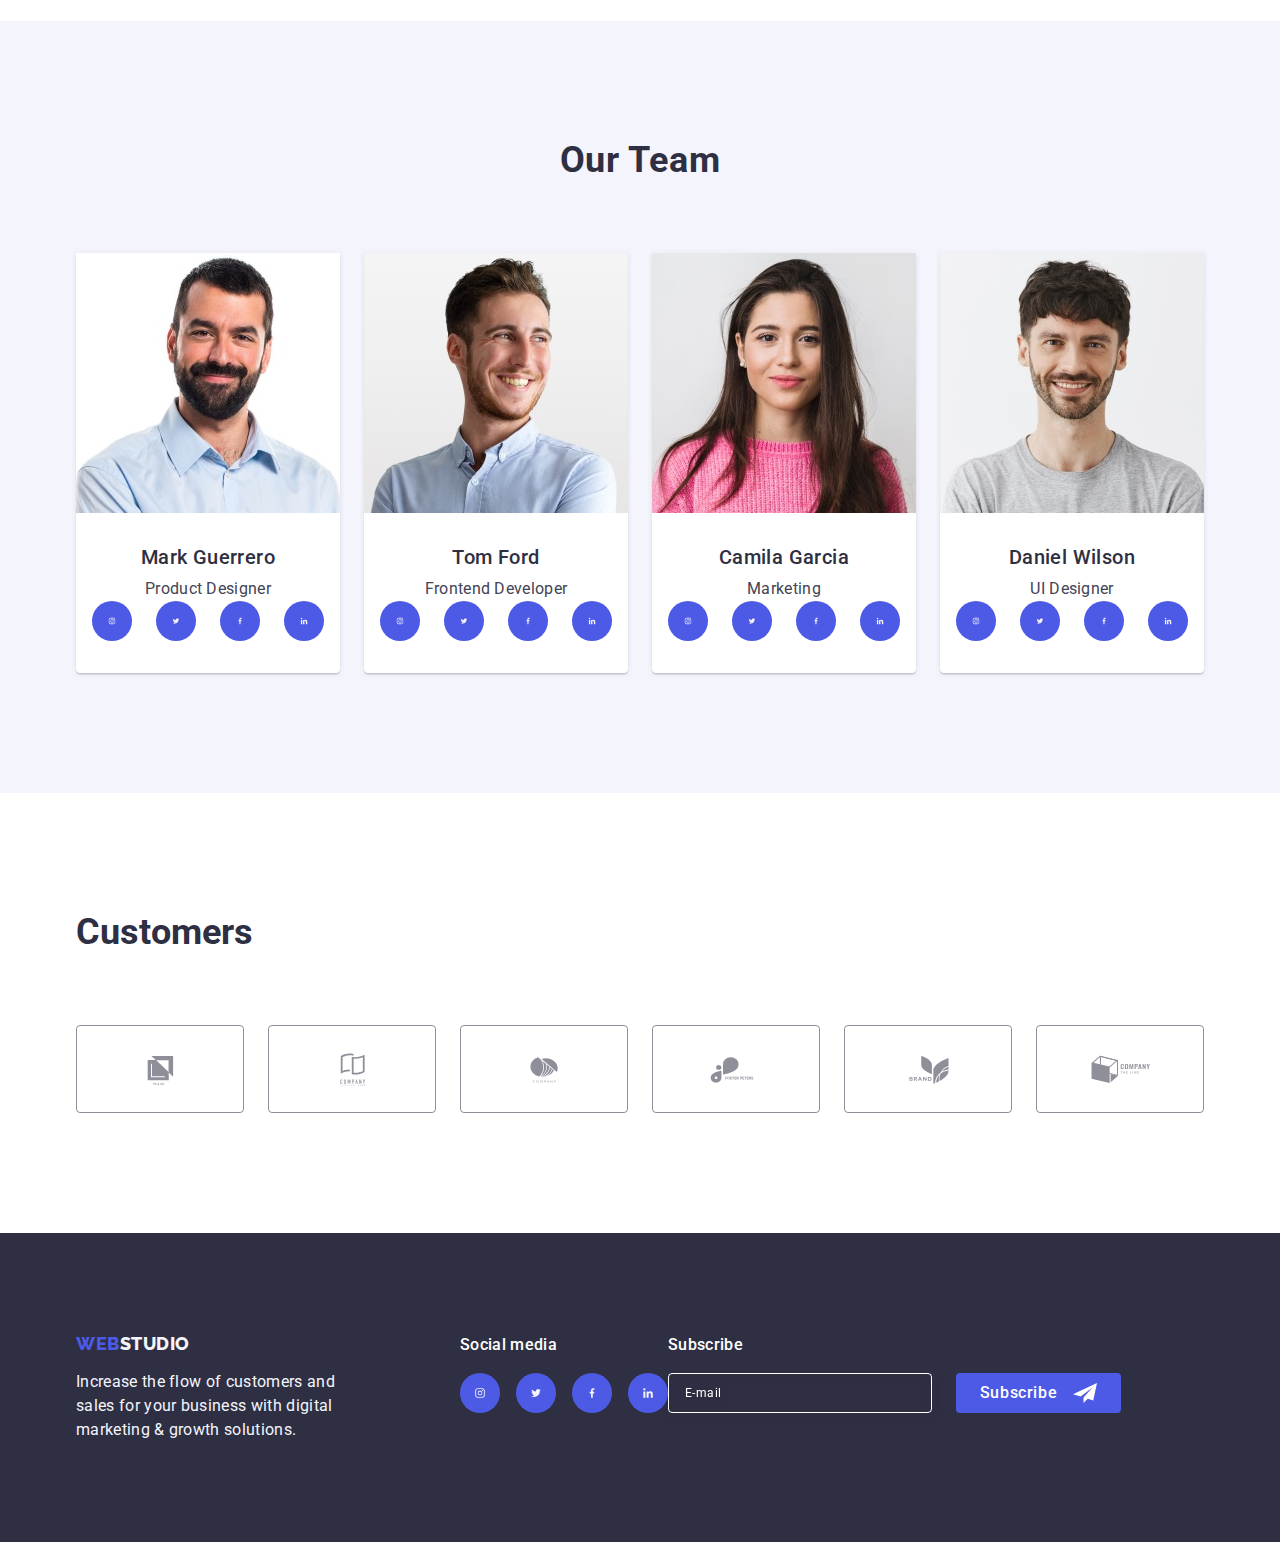
==== commit 3e0346ea: "7" ====
--- a/index.html
+++ b/index.html
@@ -158,7 +158,7 @@
       <label class="labcla">
 <input class="incla" type="email" name="subscribe" placeholder="E-mail" />
 </label>
-<button type="submit" class="cnopochka">Subscribe<svg class="piggy" width="24" height="24"><use href="./images/frames.svg#Frame3"></use></svg></button>
+<button type="submit" class="cnopochka">Subscribe<svg class="piggy" width="24" height="24"><use href="./images/icons.svg#Frame3"></use></svg></button>
     </form>
       </div>
     </div>
@@ -173,21 +173,21 @@
     <label class="lalala" for="user-name">Name</label>
     <div class="odivo">
 <input class="user-class" type="text" name="user-name" id="user-name" />
-<svg class="modalimg" width="18" height="24"><use href="./images/frames.svg#Frame1"></use></svg>
+<svg class="modalimg" width="18" height="24"><use href="./images/icons.svg#Frame1"></use></svg>
 </div>
 </div>
 <div class="forma">
   <label class="lalala" for="user-phone">Phone</label>
   <div class="odivo">
     <input class="user-class" type="text" name="user-phone" id="user-phone" />
-    <svg class="modalimg" width="18" height="24"><use href="./images/frames.svg#Phone-black-18dp1"></use></svg>
+    <svg class="modalimg" width="18" height="24"><use href="./images/icons.svg#Phone-black-18dp1"></use></svg>
     </div>
 </div>
 <div class="forma">
   <label class="lalala" for="user-email">Email</label>
   <div class="odivo">
     <input class="user-class" type="text" name="user-email" id="user-email" />
-    <svg class="modalimg" width="18" height="24"><use href="./images/frames.svg#Email-black-18dp1"></use></svg>
+    <svg class="modalimg" width="18" height="24"><use href="./images/icons.svg#Email-black-18dp1"></use></svg>
     </div>
   </div>
     <div class="comment">
@@ -195,8 +195,8 @@
       <textarea class="texta" name="user-comment" placeholder="Text input" id="user-comment" ></textarea>
 </div>
 <div class="checkbox">
-  <label class="lacheck" for="user-privacy"><span class="spaspa"><svg class="kartin" width="10" height="8"><use href="./images/frames.svg#Checkbox"></use></svg></span>I accept the terms and conditions of the<a href="" class="linkkk">Privacy Policy</a></label>
   <imput class="check visually-hidden" type="checkbox" value="true" name="user-privacy" id="user-privacy" />
+  <label class="lacheck" for="user-privacy"><span class="spaspa"><svg class="kartin" width="10" height="8"><use href="./images/icons.svg#Checkbox"></use></svg></span>I accept the terms and conditions of the<a href="" class="linkkk">Privacy Policy</a></label>
 </div>
 <button class="knooo" type="submit">Send</button>
 </form>
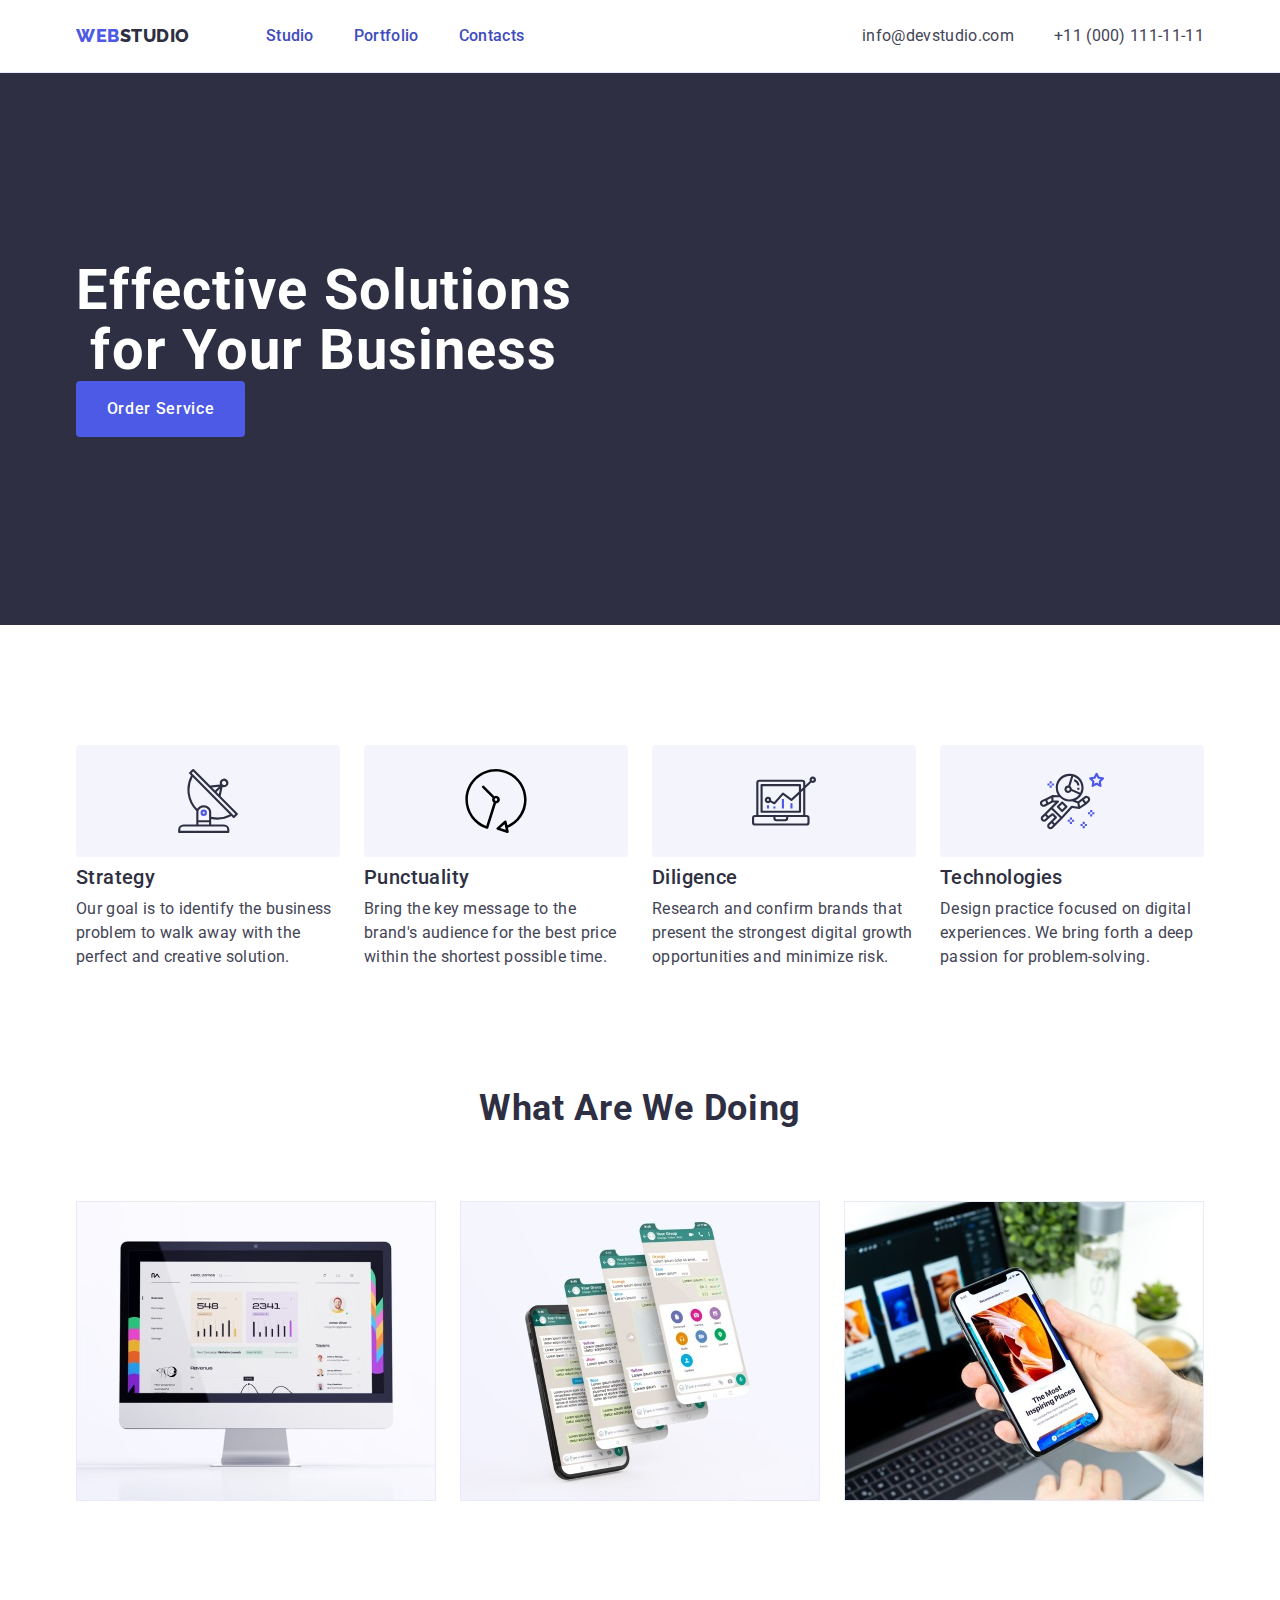
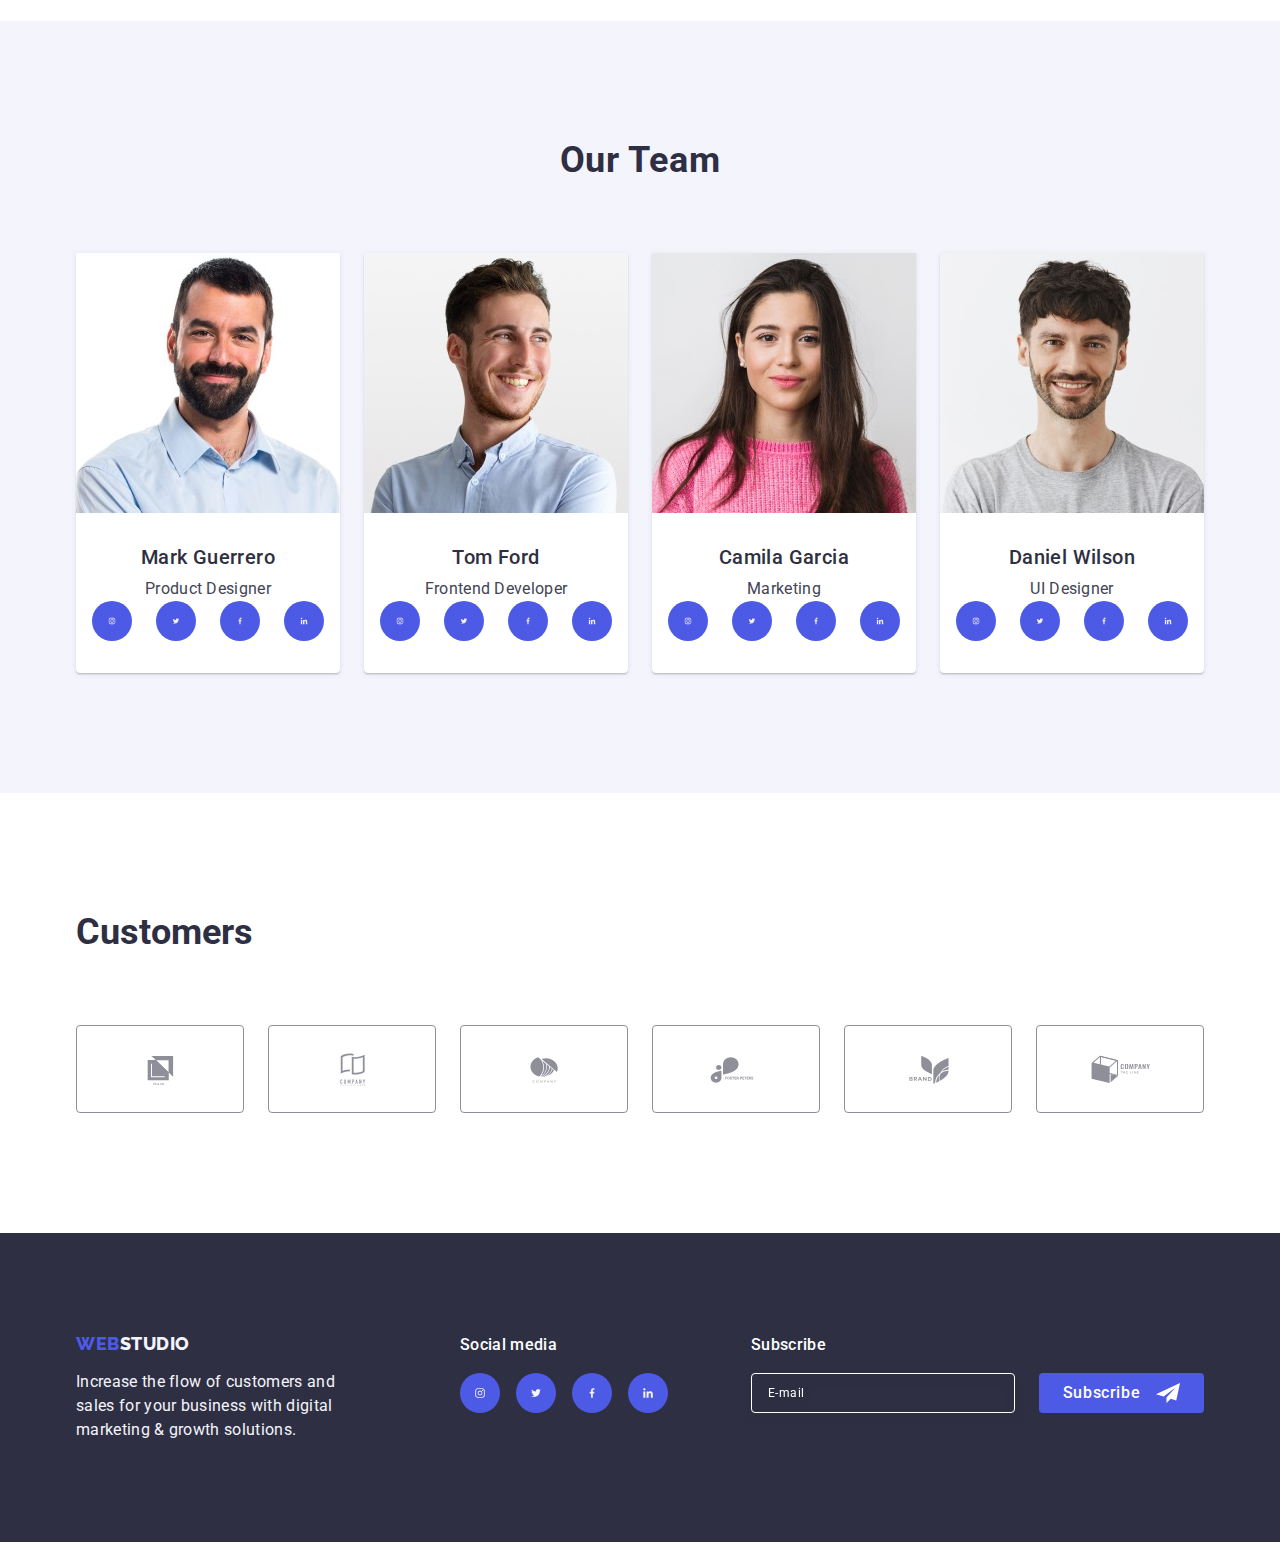
==== commit d1a5b0ce: "15" ====
--- a/index.html
+++ b/index.html
@@ -195,7 +195,7 @@
       <textarea class="texta" name="user-comment" placeholder="Text input" id="user-comment" ></textarea>
 </div>
 <div class="checkbox">
-  <imput class="check visually-hidden" type="checkbox" value="true" name="user-privacy" id="user-privacy" />
+  <input class="check visually-hidden" type="checkbox" value="true" name="user-privacy" id="user-privacy" />
   <label class="lacheck" for="user-privacy"><span class="spaspa"><svg class="kartin" width="10" height="8"><use href="./images/icons.svg#Checkbox"></use></svg></span>I accept the terms and conditions of the<a href="" class="linkkk">Privacy Policy</a></label>
 </div>
 <button class="knooo" type="submit">Send</button>
--- a/css/styles.css
+++ b/css/styles.css
@@ -1,6 +1,18 @@
 :root {
 
     --page-background: #ffffff;
+    --dark: #2e2f42; 
+    --text: 3434455;
+    --main-background-color: #e5e5e5; 
+    --light: #f4f4fd; 
+    --whitr-background: #ffffff;
+    --primary-brand: #4d5ae5; 
+    --pressed-state: #404bbf; 
+    --cornflower: #e7e9fc;
+    --lightslate: #8e8f99;
+    --grey: rgba(46, 47, 66, 0.7);
+    --ocean: #404bbf;
+    --pressed-state-icon: #31d0aa;
 }
 
 
@@ -660,12 +672,10 @@
         filter: drop-shadow(0px 4px 4px rgba(0, 0, 0, 0.15)); 
         border-radius: 4px;
         color: #ffffff;
-
-      }
-
-      placeholder {
-        
-      }
+        margin-left: auto;
+      }
+
+     
 
       input::placeholder {
         color: #ffffff;
@@ -687,7 +697,7 @@
         background-color: #4D5AE5;
         border: none;
         border-radius: 4px;
-
+        margin-left: auto;
       }
 
       .piggy {
@@ -709,6 +719,12 @@
       .forma {
         margin-bottom: 8px; 
       }
+
+
+      .form {
+        margin-left: auto;
+      }
+
 
       .lalala {
         font-size: 12px;
@@ -746,7 +762,7 @@
         transition: fill 250ms cubic-bezier(0.4, 0, 0.2, 1);
       }
 
-      .modalimg:focus {
+      .modalimg imput:focus {
         fill: #4D5AE5;
       }
 
@@ -828,3 +844,16 @@
         border-radius: 4px;
         transition: background-color 250ms cubic-bezier(0.4, 0, 0.2, 1);
     }
+
+
+    .hero {
+        background-color: var(--dark);
+        padding: 188px 0;
+        margin: 0 auto;
+        max-width: 1440 px;
+        background-image: linear-gradient (var(--grey), var(--grey)), url (../images/people-office.jpg);
+        background-repeat: no-repeat;
+        background-position: center;
+        background-size: cover;
+        text-align: center;
+    }
